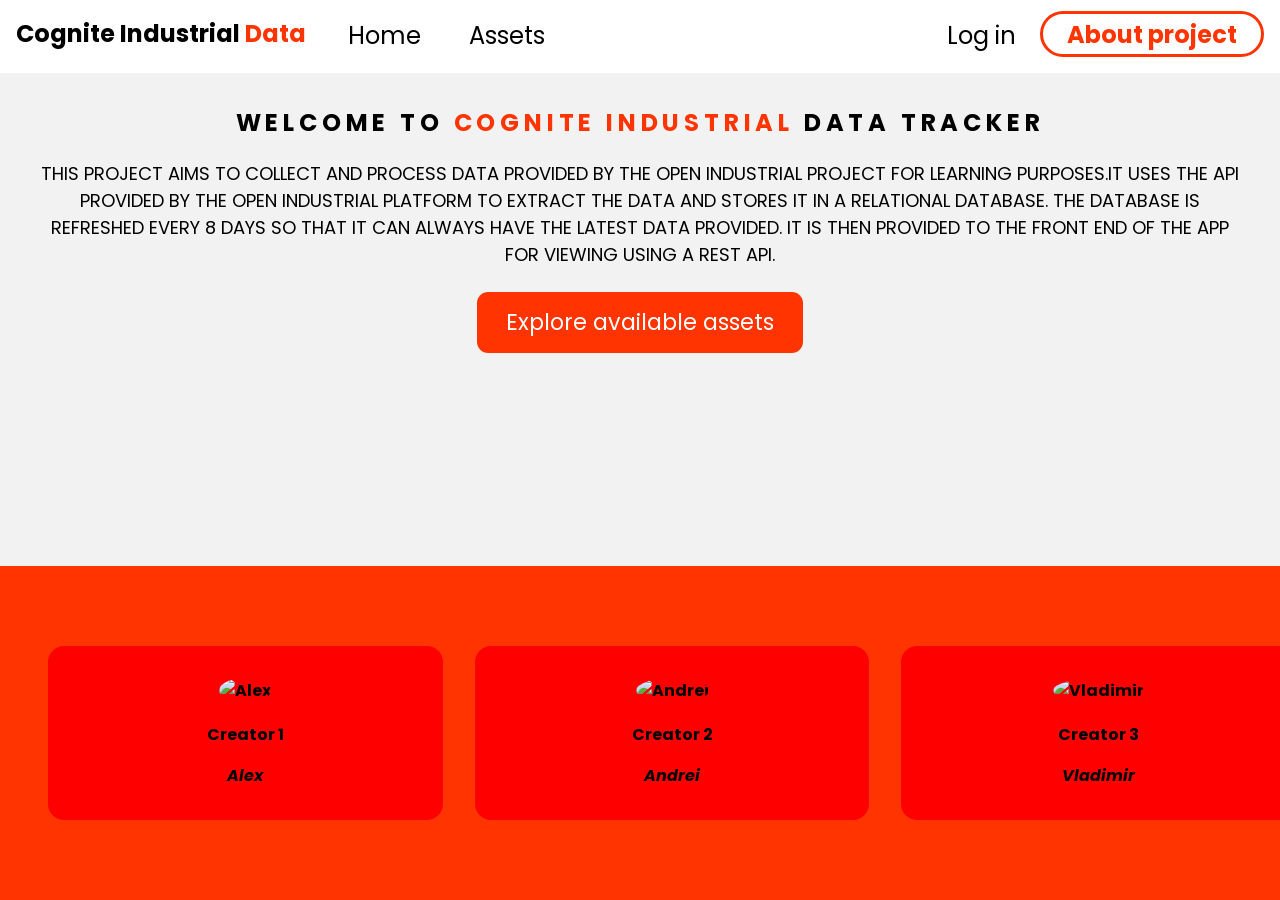
==== FrontEnd/HTML/index.html @ 4ea8cbdc "Quality of code updates" ====
<!DOCTYPE html>
<html>

<head>
    <meta charset="UTF-8">
    <meta http-equiv="X-UA-Compatible" content="IE=edge">
    <meta name="viewport" content="width=device-width, initial-scale=1.0">
    <title>Cognite Industrial Data</title>
    <link rel="stylesheet" href="/FrontEnd/CSS/index.css">
</head>

<body>
    <div class="navigation_bar">
        <div class="container">
            <a class="logo" href="/FrontEnd/HTML/index.html">Cognite Industrial<span> Data</span></a>
            <nav>
                <ul class="main_navigation_bar">
                    <li class="current_page">
                        <a href="/FrontEnd/HTML/index.html">Home</a>
                    </li>
                    <li><a href="/FrontEnd/HTML/assets.html">Assets</a></li>
                </ul>

                <ul class="secondary_navigation_bar">
                    <li><a href="#">Log in</a></li>
                    <li class="aboutButton"><a href="#">About project</a></li>
                </ul>
            </nav>
        </div>
    </div>

    <section class="hero">
        <div class="container">
            <h1 class="sub_head">Welcome to <span style="color: rgb(255, 52, 1);">Cognite Industrial</span> Data Tracker</h1>
            <h2 class="description">This project aims to collect and process data provided by the Open Industrial Project for learning purposes.It uses the API provided by the open industrial platform to extract the data and stores it in a relational database. The database is
                refreshed every 8 days so that it can always have the latest data provided. It is then provided to the front end of the app for viewing using a REST API.
            </h2>
            <a href="/FrontEnd/HTML/assets.html" class="explore_assets_button">Explore available assets</a>
        </div>
    </section>

    <section class="section_creators">
        <div class="creators_container">
            <ul>
                <li>
                    <img src="/FrontEnd/Images/alex.svg" alt="Alex">
                    <blockquote>Creator 1</blockquote>
                    <cite>Alex</cite>
                </li>
                <li>
                    <img src="" alt="Andrei">
                    <blockquote>Creator 2</blockquote>
                    <cite>Andrei</cite>
                </li>
                <li>
                    <img src="" alt="Vladimir">
                    <blockquote>Creator 3</blockquote>
                    <cite>Vladimir</cite>
                </li>
            </ul>
        </div>
    </section>

</body>

</html>
---- FrontEnd/CSS/index.css ----
@import url("https://fonts.googleapis.com/css2?family=Poppins:ital,wght@0,400;0,700;1,400;1,700&display=swap");
:root {
    --primary_color: rgb(255, 52, 1);
}

body {
    background: #F2F2F2;
    margin: 0;
    font-family: 'Poppins';
}

.navigation_bar {
    background: white;
    padding: 1em;
}

.navigation_bar .logo {
    text-decoration: none;
    font-weight: bold;
    color: black;
    font-size: 1.5em;
    margin-right: 20;
    white-space: nowrap;
    inline-size: min-content;
}

.navigation_bar .logo span {
    color: var(--primary_color);
}

.navigation_bar nav {
    display: none;
}

.navigation_bar .container {
    display: -webkit-box;
    display: -ms-flexbox;
    display: flex;
    place-content: space-between;
}

ul {
    list-style-type: none;
    margin: 0;
    padding: 0;
}

a {
    color: black;
}

nav {
    position: fixed;
    z-index: 999;
    width: 66%;
    right: 0;
    top: 0;
    background: var(--culoarePrimara);
    height: 100vh;
    padding: 1em;
}

nav ul.main_navigation_bar {
    margin-top: 5em;
    margin-left: 15em;
}

nav li a {
    color: white;
    text-decoration: none;
    display: block;
    padding: .5em;
    font-size: 1.3em;
    text-align: right;
}

nav li a:hover {
    font-weight: bold;
}

.navigation_bar .container {
    display: -ms-grid;
    display: grid;
    -ms-grid-columns: 180px auto;
    grid-template-columns: 180px auto;
    -webkit-box-pack: unset;
    -ms-flex-pack: unset;
    justify-content: unset;
}

.navigation_bar nav {
    display: -webkit-box;
    display: -ms-flexbox;
    display: flex;
    -webkit-box-pack: justify;
    -ms-flex-pack: justify;
    justify-content: space-between;
    background: none;
    position: unset;
    height: auto;
    width: 100%;
    padding: 0;
}

.navigation_bar nav ul {
    display: -webkit-box;
    display: -ms-flexbox;
    display: flex;
}

.navigation_bar nav a {
    color: black;
    font-size: 1.5em;
    padding: .1em 1em;
}

.navigation_bar nav ul.main_navigation_bar {
    margin-top: 0;
    margin-left: 8em;
}

li.aboutButton a {
    color: var(--primary_color);
    border: 3px solid var(--primary_color);
    font-weight: bold;
    border-radius: 5em;
    margin-top: -.2em;
}

li.aboutButton a:hover {
    background: var(--primary_color);
    color: white;
}

section {
    padding: 5em 2em;
}

.hero {
    text-align: center;
}

.hero .sub_head {
    text-align: center;
    margin-top: -2em;
    text-transform: uppercase;
    font-weight: bolder;
    font-size: 10;
    letter-spacing: .2em;
}

.hero .description {
    text-align: center;
    margin-top: 1em;
    text-transform: uppercase;
    font-weight: normal;
    font-size: large;
}

.hero .explore_assets_button {
    text-align: center;
    background: var(--primary_color);
    color: white;
    text-decoration: none;
    padding: .6em 1.3em;
    font-size: 1.4em;
    border-radius: .5em;
    font-weight: normal;
    display: inline-block;
    margin: .4em;
}

.hero .explore_assets_button:hover {
    background-color: red;
    font-weight: bold;
}

.section_creators {
    background: var(--primary_color);
    font-weight: bold;
    position: fixed;
    bottom: 0;
    width: 100%;
}

.section_creators ul {
    display: -webkit-box;
    display: -ms-flexbox;
    display: flex;
}

.section_creators ul li {
    background: red;
    text-align: center;
    padding: 2em 1em;
    width: 80%;
    margin: 0 1em;
    border-radius: 1em;
}

.section_creators ul li img {
    width: 100px;
    height: auto;
    border: 3px solid red;
    border-radius: 50%;
    margin-top: -4.5em;
}
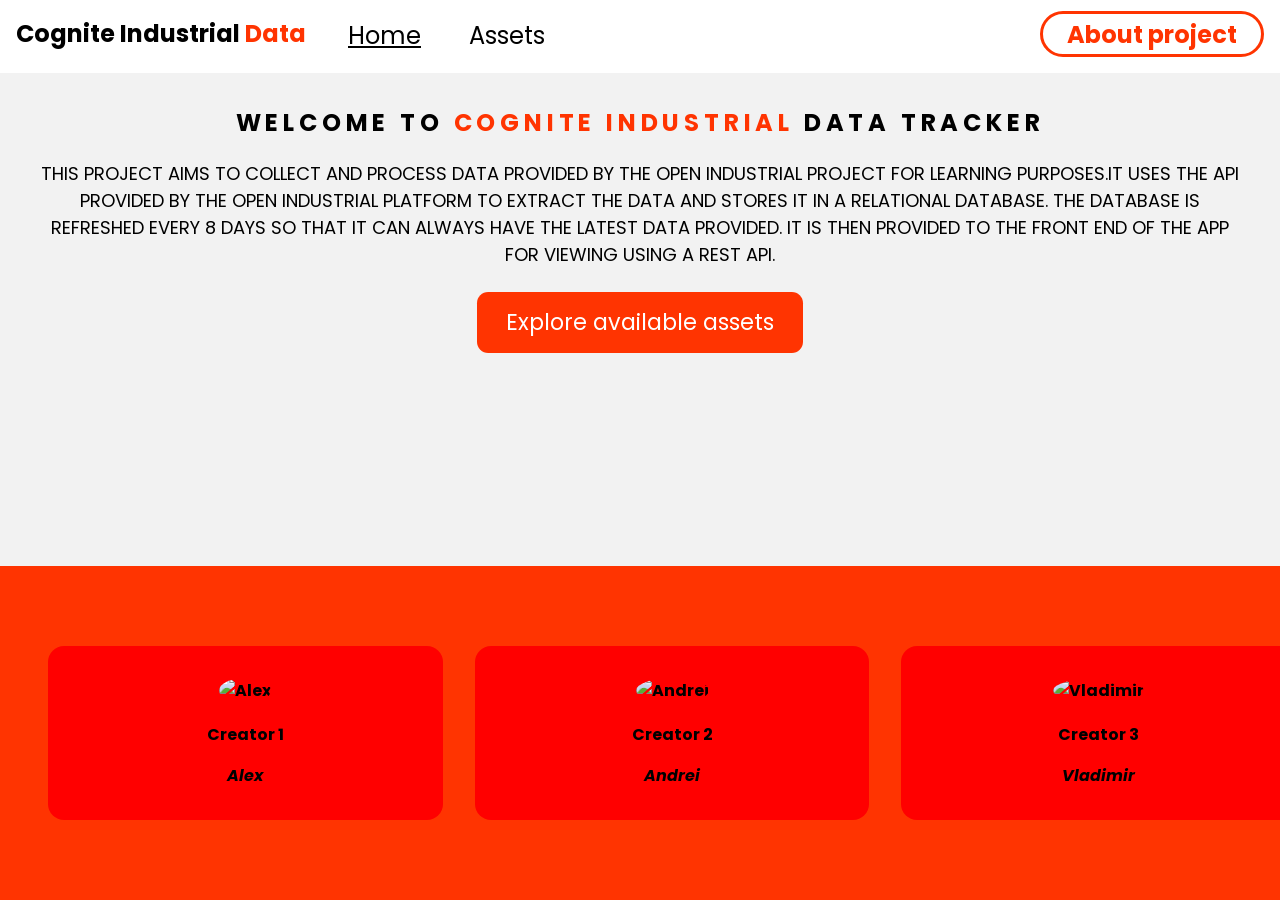
==== commit 08954335: "More quality of code updates" ====
--- a/FrontEnd/HTML/index.html
+++ b/FrontEnd/HTML/index.html
@@ -10,30 +10,17 @@
 </head>
 
 <body>
-    <div class="navigation_bar">
-        <div class="container">
-            <a class="logo" href="/FrontEnd/HTML/index.html">Cognite Industrial<span> Data</span></a>
-            <nav>
-                <ul class="main_navigation_bar">
-                    <li class="current_page">
-                        <a href="/FrontEnd/HTML/index.html">Home</a>
-                    </li>
-                    <li><a href="/FrontEnd/HTML/assets.html">Assets</a></li>
-                </ul>
-
-                <ul class="secondary_navigation_bar">
-                    <li><a href="#">Log in</a></li>
-                    <li class="aboutButton"><a href="#">About project</a></li>
-                </ul>
-            </nav>
-        </div>
-    </div>
+    <script src="/FrontEnd/JavaScript/nav_bar.js"></script>
 
     <section class="hero">
         <div class="container">
-            <h1 class="sub_head">Welcome to <span style="color: rgb(255, 52, 1);">Cognite Industrial</span> Data Tracker</h1>
-            <h2 class="description">This project aims to collect and process data provided by the Open Industrial Project for learning purposes.It uses the API provided by the open industrial platform to extract the data and stores it in a relational database. The database is
-                refreshed every 8 days so that it can always have the latest data provided. It is then provided to the front end of the app for viewing using a REST API.
+            <h1 class="sub_head">Welcome to <span style="color: rgb(255, 52, 1);">Cognite Industrial</span> Data Tracker
+            </h1>
+            <h2 class="description">This project aims to collect and process data provided by the Open Industrial
+                Project for learning purposes.It uses the API provided by the open industrial platform to extract the
+                data and stores it in a relational database. The database is
+                refreshed every 8 days so that it can always have the latest data provided. It is then provided to the
+                front end of the app for viewing using a REST API.
             </h2>
             <a href="/FrontEnd/HTML/assets.html" class="explore_assets_button">Explore available assets</a>
         </div>
--- a/FrontEnd/CSS/index.css
+++ b/FrontEnd/CSS/index.css
@@ -7,6 +7,10 @@
     background: #F2F2F2;
     margin: 0;
     font-family: 'Poppins';
+}
+
+.home-button{
+    text-decoration: underline;
 }
 
 .navigation_bar {
